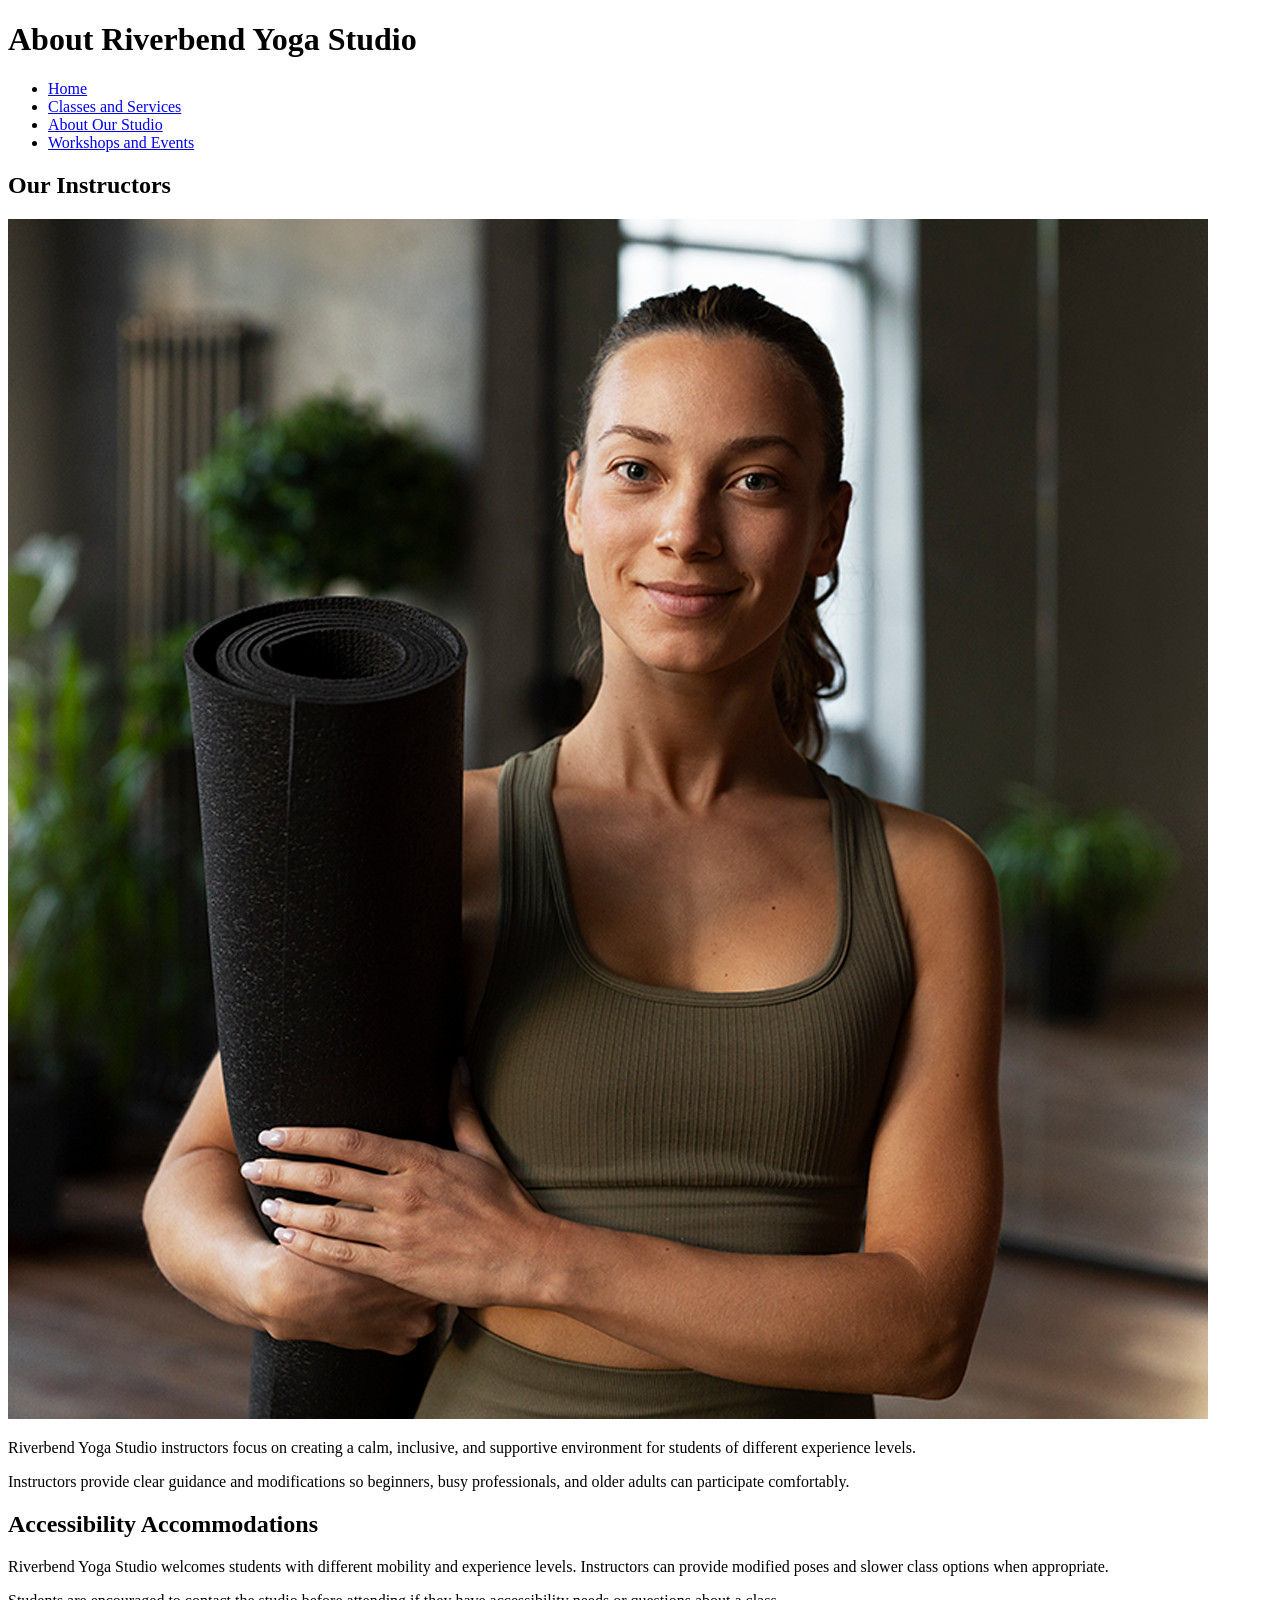
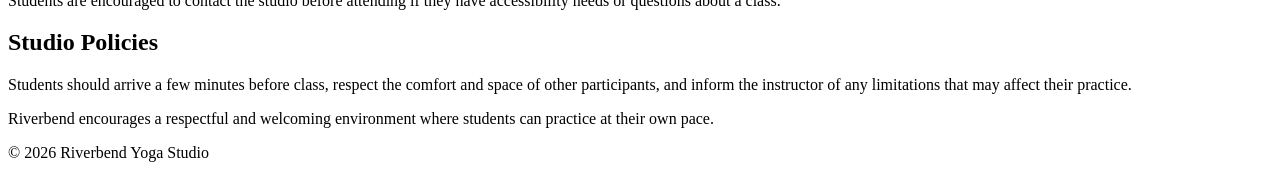
==== about.html @ ed9d5dd8 "Add Riverbend Yoga structure" ====
<!DOCTYPE html>
<html lang="en">
<head>
    <meta charset="UTF-8">
    <meta name="viewport" content="width=device-width, initial-scale=1.0">
    <title>Riverbend Yoga Studio | About</title>
</head>
<body>

<header>
    <h1>About Riverbend Yoga Studio</h1>

    <nav aria-label="Main navigation">
        <ul>
            <li><a href="index.html">Home</a></li>
            <li><a href="services.html">Classes and Services</a></li>
            <li><a href="about.html">About Our Studio</a></li>
            <li><a href="events.html">Workshops and Events</a></li>
        </ul>
    </nav>
</header>

<main>

    <section>
        <h2>Our Instructors</h2>

        <img
            src="media/yoga-instructor_c.png"
            alt="Riverbend Yoga Studio instructor welcoming students before class">

        <p>
            Riverbend Yoga Studio instructors focus on creating a calm, inclusive,
            and supportive environment for students of different experience levels.
        </p>

        <p>
            Instructors provide clear guidance and modifications so beginners,
            busy professionals, and older adults can participate comfortably.
        </p>
    </section>

    <section>
        <h2>Accessibility Accommodations</h2>

        <p>
            Riverbend Yoga Studio welcomes students with different mobility and
            experience levels. Instructors can provide modified poses and slower
            class options when appropriate.
        </p>

        <p>
            Students are encouraged to contact the studio before attending if they
            have accessibility needs or questions about a class.
        </p>
    </section>

    <section>
        <h2>Studio Policies</h2>

        <p>
            Students should arrive a few minutes before class, respect the comfort
            and space of other participants, and inform the instructor of any
            limitations that may affect their practice.
        </p>

        <p>
            Riverbend encourages a respectful and welcoming environment where
            students can practice at their own pace.
        </p>
    </section>

</main>

<footer>
    <p>&copy; 2026 Riverbend Yoga Studio</p>
</footer>

</body>
</html>
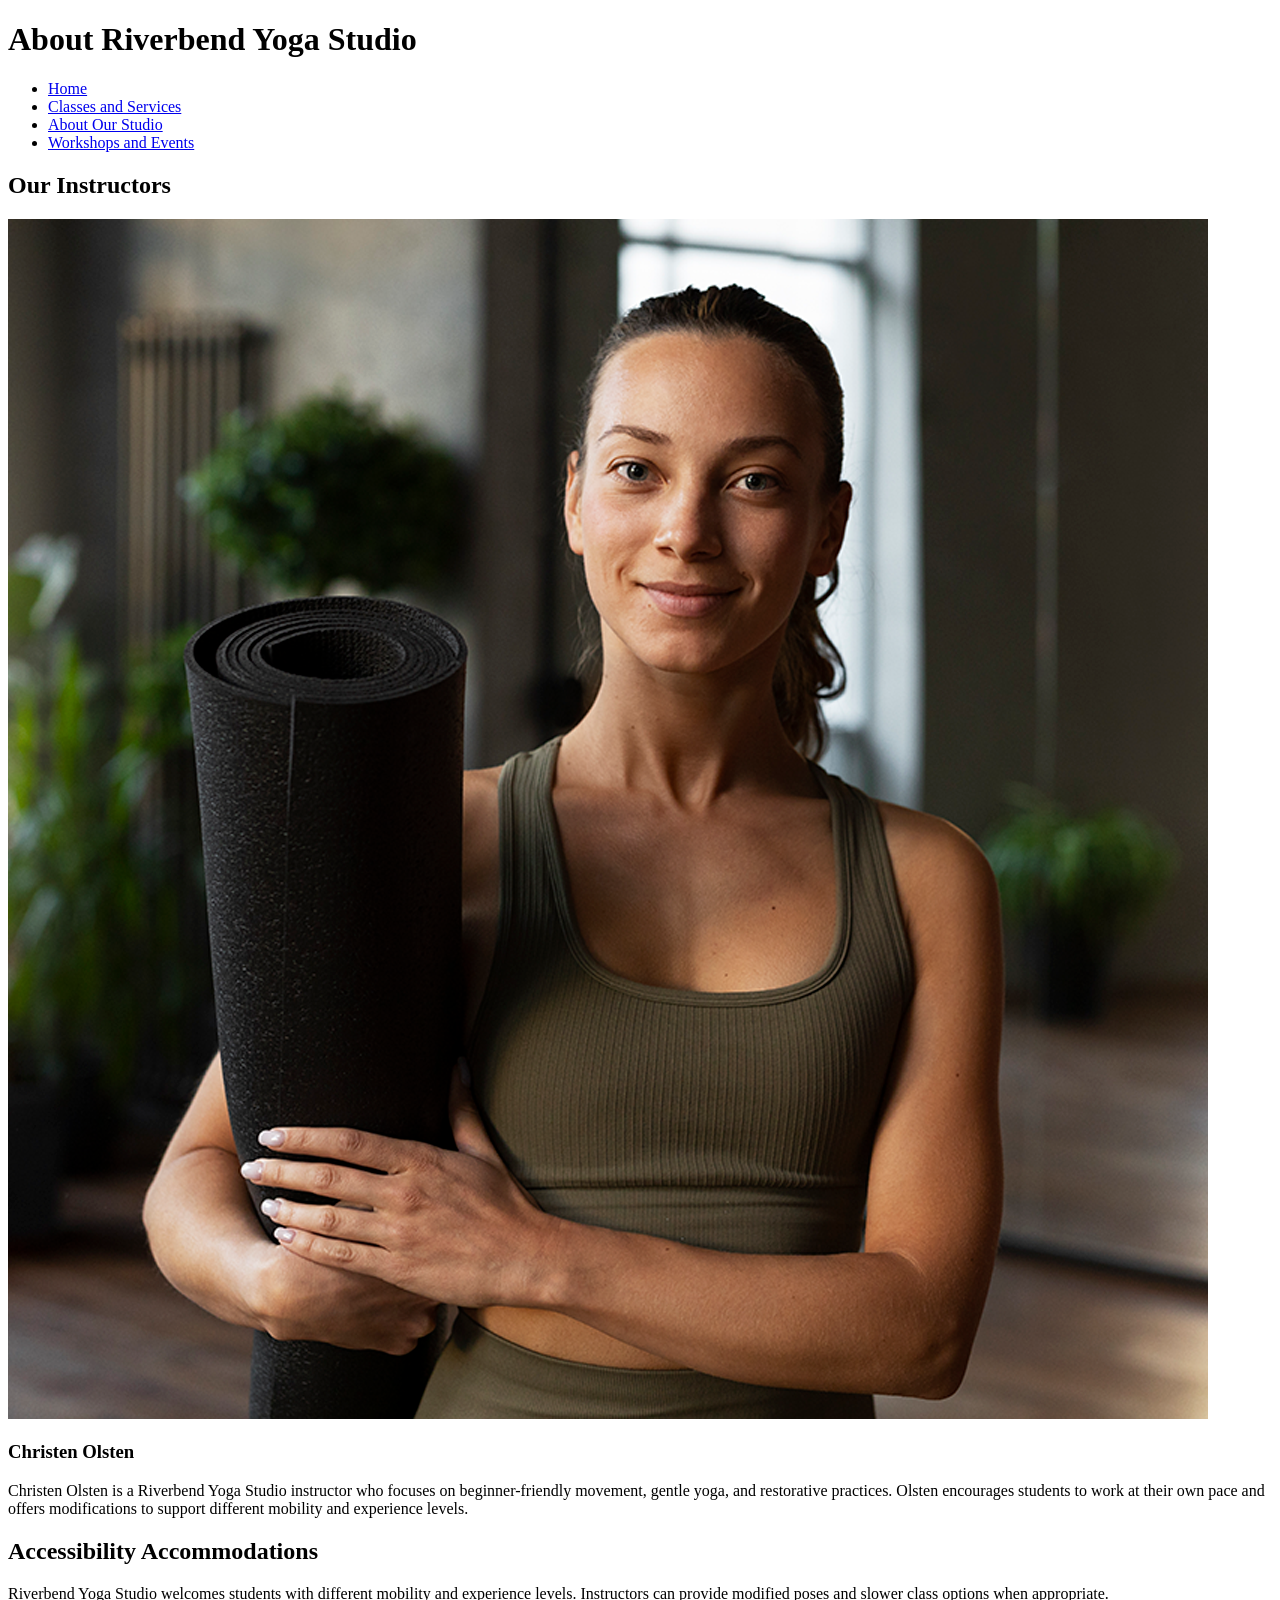
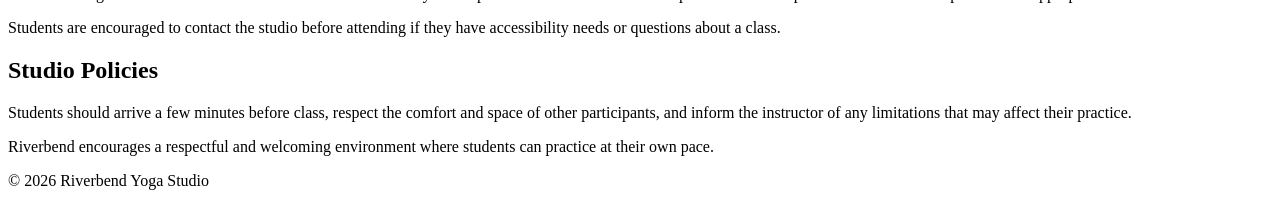
==== commit 3c19db77: "Add instructo bio to About page" ====
--- a/about.html
+++ b/about.html
@@ -29,14 +29,13 @@
             src="media/yoga-instructor_c.png"
             alt="Riverbend Yoga Studio instructor welcoming students before class">
 
-        <p>
-            Riverbend Yoga Studio instructors focus on creating a calm, inclusive,
-            and supportive environment for students of different experience levels.
-        </p>
+        <h3>Christen Olsten</h3>
 
         <p>
-            Instructors provide clear guidance and modifications so beginners,
-            busy professionals, and older adults can participate comfortably.
+          Christen Olsten is a Riverbend Yoga Studio instructor who focuses on
+        beginner-friendly movement, gentle yoga, and restorative practices.
+        Olsten encourages students to work at their own pace and offers
+        modifications to support different mobility and experience levels.
         </p>
     </section>
 
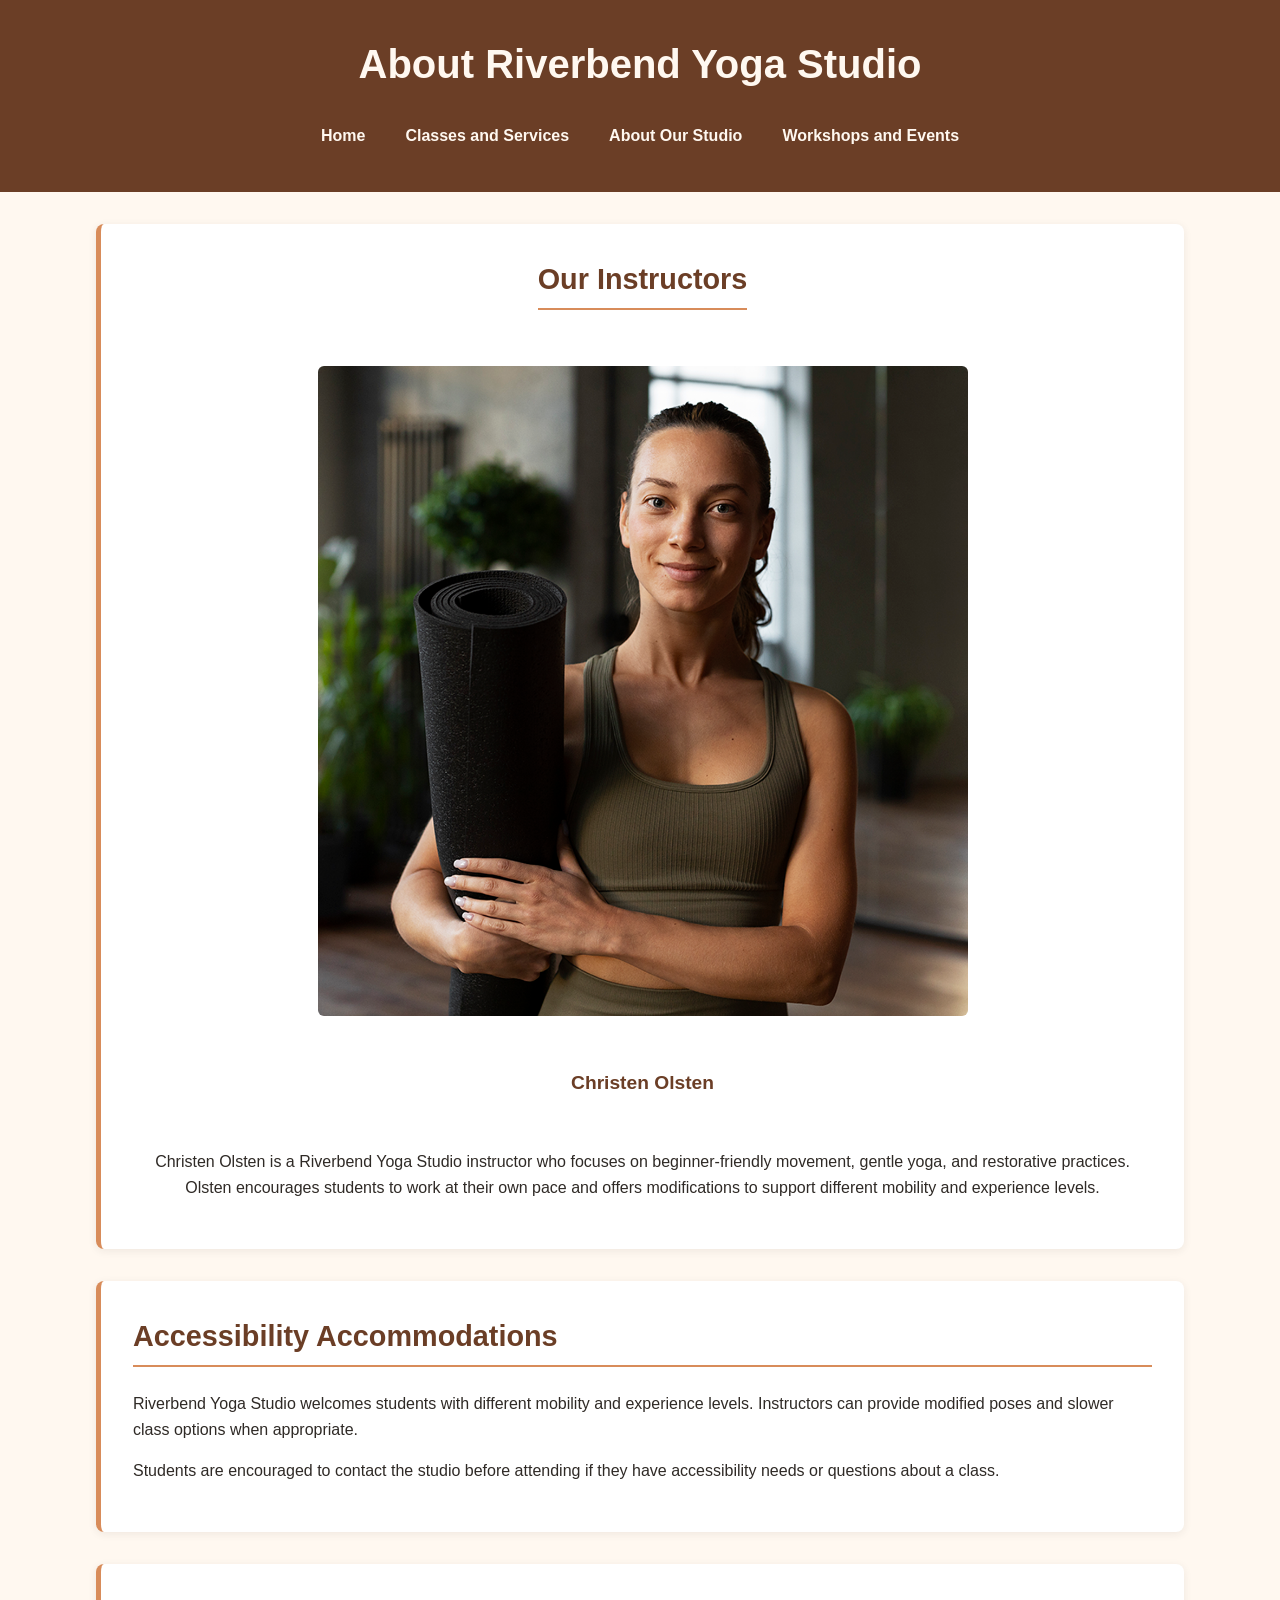
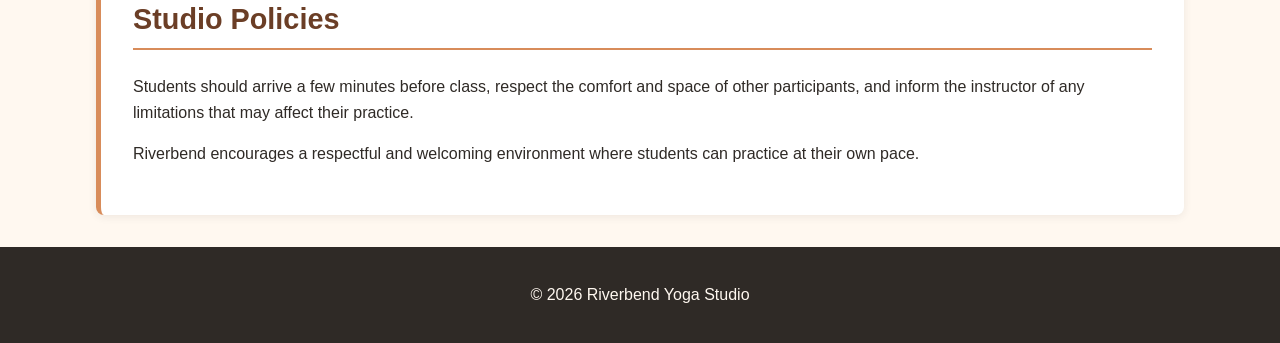
==== commit baf3b269: "Add responsive design and styling" ====
--- a/about.html
+++ b/about.html
@@ -4,6 +4,7 @@
     <meta charset="UTF-8">
     <meta name="viewport" content="width=device-width, initial-scale=1.0">
     <title>Riverbend Yoga Studio | About</title>
+    <link rel="stylesheet" href="styles.css">
 </head>
 <body>
 
@@ -74,6 +75,28 @@
 <footer>
     <p>&copy; 2026 Riverbend Yoga Studio</p>
 </footer>
+<script> 
 
+
+let score = 100; 
+
+let playerName = "Jordan"; 
+
+let gameOver = false; 
+
+let bonus; 
+
+
+
+
+console.log(typeof score); 
+
+console.log(typeof playerName); 
+
+console.log(typeof gameOver); 
+
+console.log(typeof bonus); 
+
+</script>
 </body>
-</html>+</html>
--- a/styles.css
+++ b/styles.css
@@ -0,0 +1,302 @@
+/* =========================
+   RIVERBEND YOGA STUDIO
+   Touchstone 3
+   ========================= */
+
+
+/* ---------- BASE STYLES ---------- */
+
+* {
+    box-sizing: border-box;
+}
+
+body {
+    margin: 0;
+    font-family: Verdana, sans-serif;
+    background-color: #FFF8F0;
+    color: #2F2A26;
+    line-height: 1.6;
+}
+
+
+/* ---------- TYPOGRAPHY ---------- */
+
+h1,
+h2,
+h3 {
+    font-family: "Trebuchet MS", sans-serif;
+    color: #6B3E26;
+}
+
+h1 {
+    margin: 0;
+    font-size: 2rem;
+}
+
+h2 {
+    font-size: 1.5rem;
+    margin-top: 0;
+    border-bottom: 2px solid #D88C5A;
+    padding-bottom: 0.4rem;
+}
+
+h3 {
+    font-size: 1.2rem;
+}
+
+p {
+    margin-bottom: 1rem;
+}
+
+
+/* ---------- HEADER ---------- */
+
+header {
+    background-color: #6B3E26;
+    padding: 1.5rem;
+    text-align: center;
+}
+
+header h1 {
+    color: #FFF8F0;
+}
+
+
+/* ---------- NAVIGATION ---------- */
+
+nav {
+    margin-top: 1rem;
+}
+
+nav ul {
+    list-style: none;
+    padding: 0;
+    margin: 0;
+
+    display: flex;
+    flex-direction: column;
+    gap: 0.5rem;
+}
+
+nav a {
+    display: block;
+    padding: 0.7rem 1rem;
+
+    color: #FFF8F0;
+    text-decoration: none;
+    font-weight: bold;
+}
+
+nav a:hover,
+nav a:focus {
+    background-color: #D88C5A;
+    color: #2F2A26;
+}
+
+
+/* ---------- MAIN CONTENT ---------- */
+
+main {
+    width: 90%;
+    max-width: 1000px;
+    margin: 2rem auto;
+
+    display: flex;
+    flex-direction: column;
+    gap: 1.5rem;
+}
+
+section {
+    background-color: white;
+    padding: 1.5rem;
+    border-radius: 8px;
+    border-left: 5px solid #D88C5A;
+    box-shadow: 0 2px 8px rgba(47, 42, 38, 0.08);
+}
+main section:first-of-type {
+    display: flex;
+    flex-direction: column;
+    gap: 1rem;
+}
+
+main section:first-of-type img {
+    width: 100%;
+    max-width: 700px;
+}
+
+
+/* ---------- IMAGES ---------- */
+
+img {
+    display: block;
+    max-width: 100%;
+    height: auto;
+    border-radius: 6px;
+    margin: 1rem auto;
+}
+
+figure {
+    margin: 1rem 0;
+}
+
+figcaption {
+    margin-top: 0.5rem;
+    font-size: 0.9rem;
+    font-style: italic;
+    color: #6B3E26;
+}
+
+
+/* ---------- AUDIO ---------- */
+
+audio {
+    width: 100%;
+    margin-top: 1rem;
+}
+
+
+/* ---------- FORM ---------- */
+
+form {
+    display: flex;
+    flex-direction: column;
+    gap: 1rem;
+}
+
+fieldset {
+    border: 2px solid #D88C5A;
+    border-radius: 6px;
+    padding: 1rem;
+}
+
+legend {
+    font-family: "Trebuchet MS", sans-serif;
+    font-weight: bold;
+    color: #6B3E26;
+}
+
+label {
+    font-weight: bold;
+}
+
+input,
+select,
+textarea {
+    width: 100%;
+    padding: 0.7rem;
+    margin-top: 0.3rem;
+    border: 1px solid #6B3E26;
+    border-radius: 4px;
+    font-family: Verdana, sans-serif;
+    font-size: 1rem;
+}
+
+input[type="radio"] {
+    width: auto;
+    margin-right: 0.3rem;
+}
+
+button {
+    background-color: #6B3E26;
+    color: #FFF8F0;
+
+    border: none;
+    border-radius: 5px;
+
+    padding: 0.8rem 1.5rem;
+
+    font-family: Verdana, sans-serif;
+    font-size: 1rem;
+    font-weight: bold;
+
+    cursor: pointer;
+}
+
+button:hover,
+button:focus {
+    background-color: #D88C5A;
+    color: #2F2A26;
+}
+
+
+/* ---------- FOOTER ---------- */
+
+footer {
+    background-color: #2F2A26;
+    color: #FFF8F0;
+
+    text-align: center;
+    padding: 1.2rem;
+
+    margin-top: 2rem;
+}
+
+
+/* ---------- LARGER SCREENS ---------- */
+
+@media (min-width: 768px) {
+
+    header {
+        padding: 2rem;
+    }
+
+    nav ul {
+        flex-direction: row;
+        justify-content: center;
+        flex-wrap: wrap;
+    }
+
+    main {
+        width: 85%;
+        gap: 2rem;
+        max-width: 1100px;
+    
+    }
+
+    section {
+        padding: 2rem;
+    }
+
+    h1 {
+        font-size: 2.5rem;
+    }
+
+    h2 {
+        font-size: 1.8rem;
+    }
+    
+    main section:first-of-type {
+    align-items: center;
+    text-align: center;
+    }
+
+    main section:first-of-type img {
+    max-width: 650px;
+    }  
+
+    form {
+    max-width: 750px;
+    margin: 0 auto;
+    }  
+}
+
+form button {
+    align-self: flex-start;
+    min-width: 180px;
+}
+
+fieldset {
+    background-color: #FFF8F0;
+}
+
+textarea {
+    resize: vertical;
+}
+
+input:focus,
+select:focus,
+textarea:focus {
+    outline: 3px solid #D88C5A;
+    outline-offset: 2px;
+}   
+    
